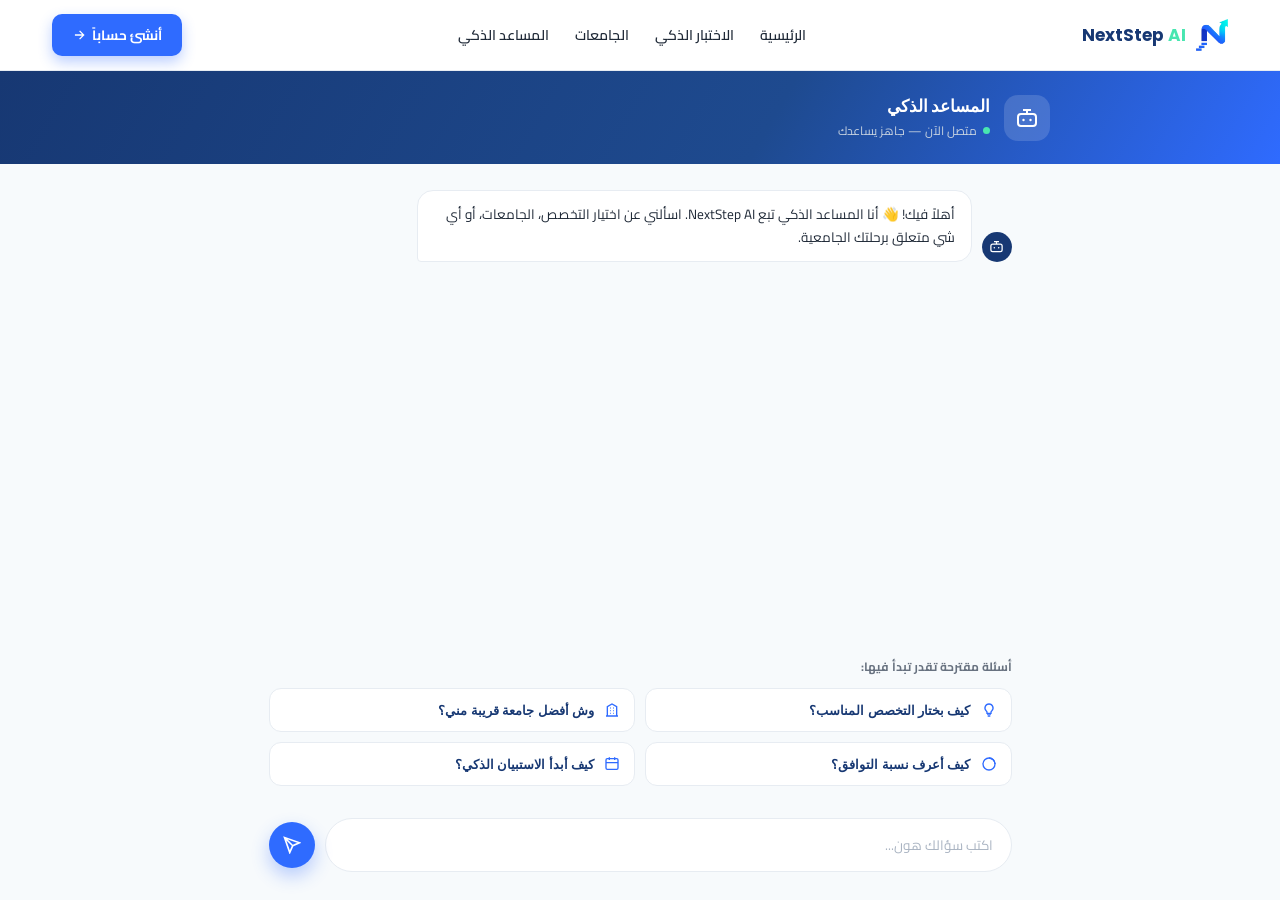
==== fronted/chatbot.html @ e6c1328d "chatbot page" ====
<!DOCTYPE html>
<html lang="ar" dir="rtl">
<head>
<meta charset="UTF-8">
<meta name="viewport" content="width=device-width, initial-scale=1.0">
<title>المساعد الذكي — NextStep AI</title>
<link rel="preconnect" href="https://fonts.googleapis.com">
<link href="https://fonts.googleapis.com/css2?family=Cairo:wght@400;500;600;700;800&family=Poppins:wght@400;500;600;700;800&display=swap" rel="stylesheet">
<link href="../css/app.css" rel="stylesheet">
<link href="../css/chatbot.css" rel="stylesheet">
</head>
<body>

<!-- ======================= HEADER ======================= -->
<header class="site-header">
  <div class="nav-inner">
    <a href="../index.html" class="brand-mark">
      <img src="../assets/logo.png" alt="NextStep AI" class="brand-logo">
      <div class="brand-text">NextStep <span>AI</span></div>
    </a>
    <nav class="main-nav">
      <ul>
        <li><a href="../index.html">الرئيسية</a></li>
        <li><a href="quiz.html">الاختبار الذكي</a></li>
        <li><a href="universities.html">الجامعات</a></li>
        <li><a href="chatbot.html">المساعد الذكي</a></li>
      </ul>
    </nav>
    <div class="nav-actions">
      <a href="student-signup.html" class="btn-nav-primary">
        أنشئ حساباً
        <svg viewBox="0 0 24 24" fill="none" stroke="currentColor" stroke-width="2.2"><path d="M5 12h14M13 5l7 7-7 7"/></svg>
      </a>
    </div>
  </div>
</header>

<!-- ======================= CHAT TOP BAR ======================= -->
<div class="chat-topbar">
  <div class="chat-topbar-inner">
    <div class="chat-bot-avatar">
      <svg viewBox="0 0 24 24" fill="none" stroke="currentColor" stroke-width="2"><rect x="3" y="8" width="18" height="12" rx="3"/><path d="M12 8V4M8 4h8"/><circle cx="8.5" cy="14" r="1.2" fill="currentColor" stroke="none"/><circle cx="15.5" cy="14" r="1.2" fill="currentColor" stroke="none"/></svg>
    </div>
    <div>
      <h1>المساعد الذكي</h1>
      <p><span class="status-dot"></span> متصل الآن — جاهز يساعدك</p>
    </div>
  </div>
</div>

<!-- ======================= CHAT AREA ======================= -->
<div class="chat-wrap">

  <div class="chat-messages" id="chatMessages">
    <div class="msg-row bot">
      <div class="msg-avatar">
        <svg viewBox="0 0 24 24" fill="none" stroke="currentColor" stroke-width="2"><rect x="3" y="8" width="18" height="12" rx="3"/><path d="M12 8V4M8 4h8"/><circle cx="8.5" cy="14" r="1.2" fill="currentColor" stroke="none"/><circle cx="15.5" cy="14" r="1.2" fill="currentColor" stroke="none"/></svg>
      </div>
      <div class="msg-bubble">أهلاً فيك! 👋 أنا المساعد الذكي تبع NextStep AI. اسألني عن اختيار التخصص، الجامعات، أو أي شي متعلق برحلتك الجامعية.</div>
    </div>
  </div>

  <div class="suggestions-wrap" id="suggestionsWrap">
    <div class="suggestions-title">أسئلة مقترحة تقدر تبدأ فيها:</div>
    <div class="suggestions-grid">
      <button class="suggestion-chip" data-q="كيف بختار التخصص المناسب؟">
        <svg viewBox="0 0 24 24" fill="none" stroke="currentColor" stroke-width="2"><path d="M9 18h6M10 21h4M12 3a6 6 0 0 0-4 10.5c.6.5 1 1.3 1 2.1V17h6v-1.4c0-.8.4-1.6 1-2.1A6 6 0 0 0 12 3z"/></svg>
        كيف بختار التخصص المناسب؟
      </button>
      <button class="suggestion-chip" data-q="وش أفضل جامعة قريبة مني؟">
        <svg viewBox="0 0 24 24" fill="none" stroke="currentColor" stroke-width="2"><path d="M3 21h18M5 21V7l7-4 7 4v14M9 9h1M14 9h1M9 13h1M14 13h1M9 17h1M14 17h1"/></svg>
        وش أفضل جامعة قريبة مني؟
      </button>
      <button class="suggestion-chip" data-q="كيف أعرف نسبة توافقي مع تخصص معين؟">
        <svg viewBox="0 0 24 24" fill="none" stroke="currentColor" stroke-width="2"><circle cx="12" cy="12" r="9"/><path d="M12 3a9 9 0 0 1 9 9"/></svg>
        كيف أعرف نسبة التوافق؟
      </button>
      <button class="suggestion-chip" data-q="كيف أبدأ الاستبيان الذكي؟">
        <svg viewBox="0 0 24 24" fill="none" stroke="currentColor" stroke-width="2"><rect x="3" y="4" width="18" height="16" rx="2"/><path d="M8 2v4M16 2v4M3 10h18"/></svg>
        كيف أبدأ الاستبيان الذكي؟
      </button>
    </div>
  </div>

  <div class="chat-input-bar">
    <input type="text" id="chatInput" placeholder="اكتب سؤالك هون...">
    <button class="chat-send-btn" id="sendBtn" type="button">
      <svg viewBox="0 0 24 24" fill="none" stroke="currentColor" stroke-width="2.2"><path d="M22 2L11 13M22 2l-7 20-4-9-9-4 20-7z"/></svg>
    </button>
  </div>

</div>

<script>
const chatMessages = document.getElementById('chatMessages');
const chatInput = document.getElementById('chatInput');
const sendBtn = document.getElementById('sendBtn');
const suggestionsWrap = document.getElementById('suggestionsWrap');

const botIconSvg = `<svg viewBox="0 0 24 24" fill="none" stroke="currentColor" stroke-width="2"><rect x="3" y="8" width="18" height="12" rx="3"/><path d="M12 8V4M8 4h8"/><circle cx="8.5" cy="14" r="1.2" fill="currentColor" stroke="none"/><circle cx="15.5" cy="14" r="1.2" fill="currentColor" stroke="none"/></svg>`;

function addUserMessage(text){
  const row = document.createElement('div');
  row.className = 'msg-row user';
  row.innerHTML = `
    <div class="msg-avatar">أنا</div>
    <div class="msg-bubble"></div>
  `;
  row.querySelector('.msg-bubble').textContent = text;
  chatMessages.appendChild(row);
  scrollToBottom();
}

function addBotMessage(text){
  const row = document.createElement('div');
  row.className = 'msg-row bot';
  row.innerHTML = `
    <div class="msg-avatar">${botIconSvg}</div>
    <div class="msg-bubble"></div>
  `;
  row.querySelector('.msg-bubble').textContent = text;
  chatMessages.appendChild(row);
  scrollToBottom();
}

function showTyping(){
  const row = document.createElement('div');
  row.className = 'msg-row bot';
  row.id = 'typingRow';
  row.innerHTML = `
    <div class="msg-avatar">${botIconSvg}</div>
    <div class="msg-bubble typing-bubble">
      <span class="typing-dot"></span><span class="typing-dot"></span><span class="typing-dot"></span>
    </div>
  `;
  chatMessages.appendChild(row);
  scrollToBottom();
}

function removeTyping(){
  const row = document.getElementById('typingRow');
  if (row) row.remove();
}

function scrollToBottom(){
  chatMessages.scrollTop = chatMessages.scrollHeight;
}

/* ردود مبنية على كلمات مفتاحية بسيطة — لاحقاً هتنستبدل بربط حقيقي مع محرك ذكاء اصطناعي عبر API */
function getBotReply(message){
  const msg = message.toLowerCase();

  if (msg.includes('تخصص')){
    return 'اختيار التخصص بيعتمد على ميولك ومهاراتك ومعدلك. أفضل طريقة إنك تبدئي الاستبيان الذكي عندنا، وبطلعلك أقرب التخصصات المناسبة لشخصيتك بدقة.';
  }
  if (msg.includes('جامع')){
    return 'عندنا دليل شامل لأكثر من 50 جامعة تقدري تفلتري فيه حسب المدينة والقطاع (حكومية/خاصة). زوري صفحة "الجامعات" من القائمة فوق.';
  }
  if (msg.includes('توافق') || msg.includes('نسبة')){
    return 'نسبة التوافق بتحسب من إجاباتك بالاستبيان الذكي (ميولك، مهاراتك، معدلك) مقارنة ببيانات كل تخصص وجامعة. بتلاقيها واضحة بصفحة "النتائج" بعد ما تخلصي الاستبيان.';
  }
  if (msg.includes('استبيان') || msg.includes('اختبار')){
    return 'تقدري تبدئي الاستبيان الذكي مباشرة من الصفحة الرئيسية، زر "ابدأ الاختبار الذكي" — بياخد منك بس كم دقيقة!';
  }
  if (msg.includes('معدل')){
    return 'المعدل من أهم العوامل يلي بتأثر على نسبة توافقك مع التخصصات. تقدري تدخليه بحسابك من صفحة "إنشاء الحساب" أو الملف الشخصي.';
  }
  if (msg.includes('مرحبا') || msg.includes('اهلا') || msg.includes('هاي')){
    return 'أهلاً فيك! كيف أقدر أساعدك اليوم؟ 😊';
  }
  if (msg.includes('شكر')){
    return 'العفو! 🌟 إذا في أي سؤال تاني أنا هون.';
  }

  return 'شكراً لسؤالك! هالميزة (الرد الذكي الكامل) لسا قيد التطوير وبتنربط قريباً بمحرك ذكاء اصطناعي حقيقي. بالوقت الحالي جربي تسألي عن: التخصص، الجامعات، نسبة التوافق، أو الاستبيان الذكي.';
}

function handleSend(){
  const text = chatInput.value.trim();
  if (!text) return;

  suggestionsWrap.style.display = 'none';
  addUserMessage(text);
  chatInput.value = '';
  sendBtn.disabled = true;

  showTyping();
  setTimeout(() => {
    removeTyping();
    addBotMessage(getBotReply(text));
    sendBtn.disabled = false;
  }, 800 + Math.random() * 500);
}

sendBtn.addEventListener('click', handleSend);
chatInput.addEventListener('keydown', (e) => {
  if (e.key === 'Enter') handleSend();
});

document.querySelectorAll('.suggestion-chip').forEach(chip => {
  chip.addEventListener('click', () => {
    chatInput.value = chip.dataset.q;
    handleSend();
  });
});
</script>

</body>
</html>
---- css/app.css ----
/* =====================================================================
   app.css
   المتغيرات والإعدادات المشتركة بين كل صفحات الموقع
   حمّل هاد الملف قبل أي ملف CSS خاص بصفحة (home.css, login.css...)
   ===================================================================== */

:root{
  --navy:#173873;
  --blue:#2F6BFF;
  --cyan:#35D0FF;
--mint: #48E6B0;
  --light:#F7FAFC;
  --gray:#687280;
  --dark:#1F2937;
  --border:#E7ECF2;
}

*{box-sizing:border-box;margin:0;padding:0;}
html, body{height:100%;}
body{
  font-family:'Cairo',sans-serif;
  background:#fff;
  color:var(--dark);
  display:flex;
  flex-direction:column;
  min-height:100vh;
}
a{text-decoration:none;color:inherit;}
ul{list-style:none;}
img{display:block;max-width:100%;}
---- css/chatbot.css ----
/* =====================================================================
   chatbot.css
   خاص بصفحة المساعد الذكي / الشات بوت (chatbot.html)
   يعتمد على المتغيرات المعرّفة بـ app.css — حمّل app.css قبله
   ===================================================================== */

html, body{height:100%;}
body{background:var(--light);}

/* ======================= HEADER (same as site) ======================= */
header.site-header{background:#fff;border-bottom:1px solid var(--border);flex-shrink:0;}
.nav-inner{max-width:1240px;margin:0 auto;padding:14px 32px;display:flex;align-items:center;justify-content:space-between;gap:24px;}
.brand-mark{display:flex;align-items:center;gap:10px;flex-shrink:0;}
.brand-mark .brand-logo{width:32px;height:32px;object-fit:contain;flex-shrink:0;}
.brand-mark .brand-text{font-family:'Poppins',sans-serif;font-weight:700;font-size:17px;color:var(--navy);}
.brand-mark .brand-text span{color:var(--mint);}
nav.main-nav ul{display:flex;gap:26px;font-size:14px;font-weight:600;color:var(--dark);}
nav.main-nav a{transition:color .2s ease;}
nav.main-nav a:hover{color:var(--blue);}
.nav-actions{display:flex;align-items:center;gap:14px;flex-shrink:0;}
.btn-nav-primary{padding:8px 20px;border-radius:10px;background:var(--blue);color:#fff;font-weight:700;font-size:13.5px;display:inline-flex;align-items:center;gap:6px;box-shadow:0 6px 14px rgba(47,107,255,0.32);transition:transform .2s ease;}
.btn-nav-primary svg{width:14px;height:14px;}
.btn-nav-primary:hover{transform:translateY(-2px);}

/* ======================= CHAT TOP BAR ======================= */
.chat-topbar{
  background:linear-gradient(120deg, var(--navy) 0%, #1E4A8F 60%, var(--blue) 100%);
  padding:22px 16px;
}
.chat-topbar-inner{max-width:820px;margin:0 auto;display:flex;align-items:center;gap:14px;}
.chat-bot-avatar{
  width:46px;height:46px;border-radius:14px;
  background:rgba(255,255,255,0.15);
  display:flex;align-items:center;justify-content:center;
  color:#fff;flex-shrink:0;
}
.chat-bot-avatar svg{width:24px;height:24px;}
.chat-topbar h1{font-family:'Poppins',sans-serif;font-weight:800;font-size:17px;color:#fff;}
.chat-topbar p{font-size:12px;color:#C7D2E0;display:flex;align-items:center;gap:6px;}
.status-dot{width:7px;height:7px;border-radius:50%;background:var(--mint);flex-shrink:0;}

/* ======================= CHAT AREA ======================= */
.chat-wrap{max-width:820px;margin:0 auto;padding:0 16px;display:flex;flex-direction:column;min-height:calc(100vh - 170px);}

.chat-messages{
  flex:1;
  overflow-y:auto;
  padding:26px 4px 20px;
  display:flex;
  flex-direction:column;
  gap:16px;
}

.msg-row{display:flex;gap:10px;align-items:flex-end;max-width:80%;}
.msg-row.bot{align-self:flex-start;}
.msg-row.user{align-self:flex-end;flex-direction:row-reverse;}

.msg-avatar{
  width:30px;height:30px;border-radius:50%;
  display:flex;align-items:center;justify-content:center;
  flex-shrink:0;
}
.msg-row.bot .msg-avatar{background:var(--navy);color:#fff;}
.msg-row.bot .msg-avatar svg{width:15px;height:15px;}
.msg-row.user .msg-avatar{background:var(--blue);color:#fff;font-size:11px;font-weight:800;}

.msg-bubble{
  padding:12px 16px;
  border-radius:16px;
  font-size:13.5px;
  line-height:1.7;
}
.msg-row.bot .msg-bubble{
  background:#fff;
  border:1px solid var(--border);
  color:var(--dark);
  border-bottom-left-radius:4px;
}
.msg-row.user .msg-bubble{
  background:var(--blue);
  color:#fff;
  border-bottom-right-radius:4px;
}

/* typing indicator */
.typing-bubble{display:flex;align-items:center;gap:4px;padding:14px 16px;}
.typing-dot{width:6px;height:6px;border-radius:50%;background:var(--gray);animation:typingBounce 1.2s infinite ease-in-out;}
.typing-dot:nth-child(2){animation-delay:.15s;}
.typing-dot:nth-child(3){animation-delay:.3s;}
@keyframes typingBounce{
  0%, 60%, 100%{transform:translateY(0);opacity:.5;}
  30%{transform:translateY(-4px);opacity:1;}
}

/* ---- Quick suggestions ---- */
.suggestions-wrap{padding:6px 4px 18px;}
.suggestions-title{font-size:12px;font-weight:700;color:var(--gray);margin-bottom:10px;}
.suggestions-grid{display:grid;grid-template-columns:1fr 1fr;gap:10px;}
.suggestion-chip{
  display:flex;align-items:center;gap:10px;
  padding:13px 14px;
  border-radius:12px;
  background:#fff;
  border:1px solid var(--border);
  font-size:12.5px;
  font-weight:700;
  color:var(--navy);
  text-align:right;
  cursor:pointer;
  transition:all .2s ease;
}
.suggestion-chip:hover{border-color:var(--blue);background:rgba(47,107,255,0.04);}
.suggestion-chip svg{width:16px;height:16px;color:var(--blue);flex-shrink:0;}

/* ---- Input bar ---- */
.chat-input-bar{
  position:sticky;
  bottom:0;
  background:var(--light);
  padding:14px 4px 22px;
  display:flex;
  gap:10px;
  align-items:center;
}
.chat-input-bar input{
  flex:1;
  padding:13px 18px;
  border-radius:999px;
  border:1.5px solid var(--border);
  background:#fff;
  font-family:'Cairo',sans-serif;
  font-size:13.5px;
  color:var(--dark);
  outline:none;
  transition:border-color .2s ease;
}
.chat-input-bar input:focus{border-color:var(--blue);}
.chat-input-bar input::placeholder{color:#AAB4C2;}
.chat-send-btn{
  width:46px;height:46px;
  border-radius:50%;
  background:var(--blue);
  color:#fff;
  border:none;
  display:flex;align-items:center;justify-content:center;
  flex-shrink:0;
  cursor:pointer;
  box-shadow:0 8px 18px rgba(47,107,255,0.32);
  transition:transform .2s ease;
}
.chat-send-btn svg{width:18px;height:18px;transform:scaleX(-1);}
.chat-send-btn:hover{transform:scale(1.06);}
.chat-send-btn:disabled{opacity:.5;cursor:not-allowed;transform:none;}

@media (max-width:640px){
  nav.main-nav{display:none;}
  .suggestions-grid{grid-template-columns:1fr;}
  .msg-row{max-width:92%;}
}
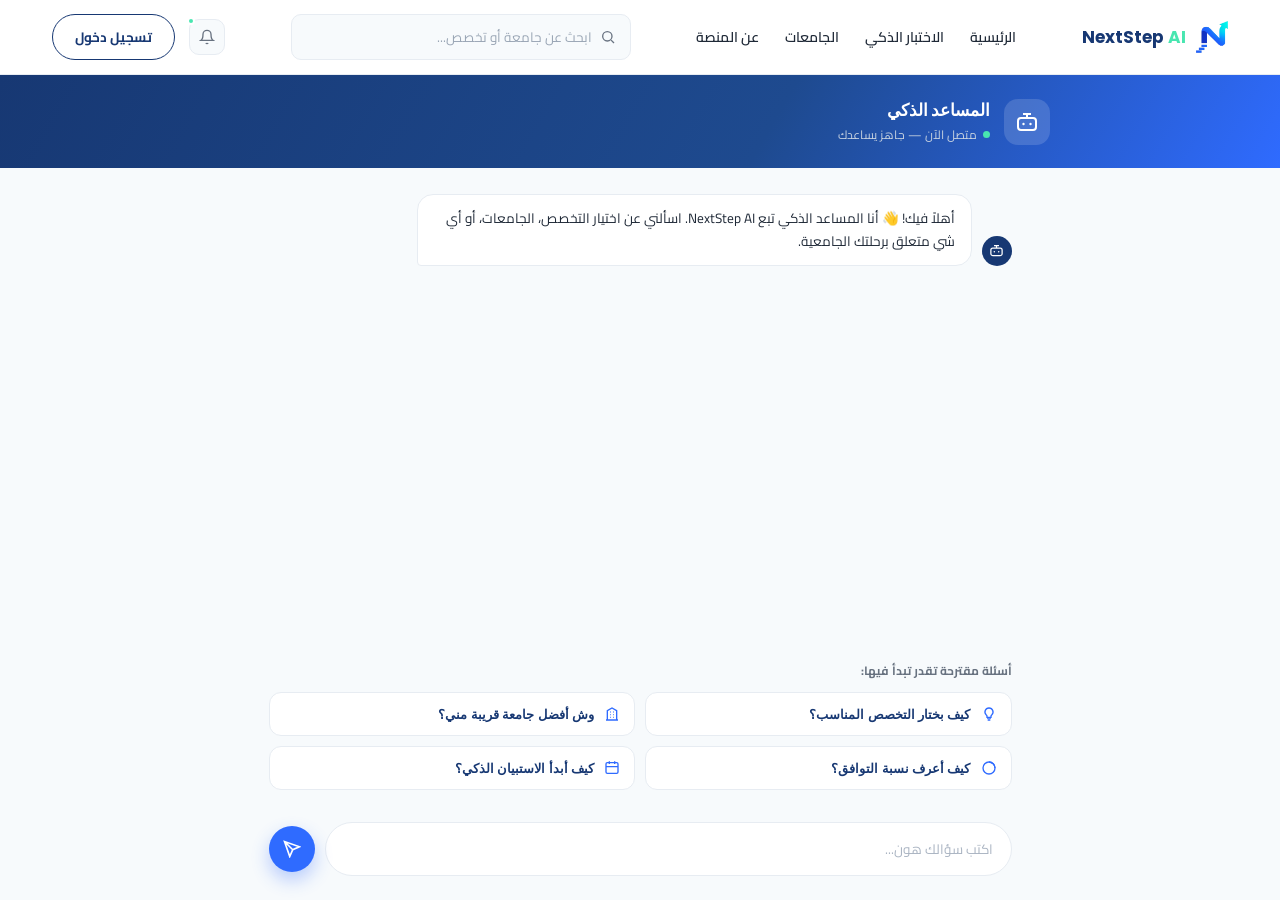
==== commit 9e2e5816: "pages edite" ====
--- a/fronted/chatbot.html
+++ b/fronted/chatbot.html
@@ -7,6 +7,7 @@
 <link rel="preconnect" href="https://fonts.googleapis.com">
 <link href="https://fonts.googleapis.com/css2?family=Cairo:wght@400;500;600;700;800&family=Poppins:wght@400;500;600;700;800&display=swap" rel="stylesheet">
 <link href="../css/app.css" rel="stylesheet">
+<link href="../css/header.css" rel="stylesheet">
 <link href="../css/chatbot.css" rel="stylesheet">
 </head>
 <body>
@@ -18,19 +19,27 @@
       <img src="../assets/logo.png" alt="NextStep AI" class="brand-logo">
       <div class="brand-text">NextStep <span>AI</span></div>
     </a>
+
     <nav class="main-nav">
       <ul>
         <li><a href="../index.html">الرئيسية</a></li>
         <li><a href="quiz.html">الاختبار الذكي</a></li>
         <li><a href="universities.html">الجامعات</a></li>
-        <li><a href="chatbot.html">المساعد الذكي</a></li>
+        <li><a href="#">عن المنصة</a></li>
       </ul>
     </nav>
+
+    <div class="search-box">
+      <svg viewBox="0 0 24 24" fill="none" stroke="currentColor" stroke-width="2"><circle cx="11" cy="11" r="7"/><path d="M21 21l-4.3-4.3"/></svg>
+      <input type="text" placeholder="ابحث عن جامعة أو تخصص...">
+    </div>
+
     <div class="nav-actions">
-      <a href="student-signup.html" class="btn-nav-primary">
-        أنشئ حساباً
-        <svg viewBox="0 0 24 24" fill="none" stroke="currentColor" stroke-width="2.2"><path d="M5 12h14M13 5l7 7-7 7"/></svg>
-      </a>
+      <div class="icon-btn">
+        <svg viewBox="0 0 24 24" fill="none" stroke="currentColor" stroke-width="2"><path d="M18 8a6 6 0 0 0-12 0c0 7-3 9-3 9h18s-3-2-3-9"/><path d="M13.73 21a2 2 0 0 1-3.46 0"/></svg>
+        <span class="dot"></span>
+      </div>
+      <a href="login.html" class="btn-signin">تسجيل دخول</a>
     </div>
   </div>
 </header>
--- a/css/header.css
+++ b/css/header.css
@@ -0,0 +1,96 @@
+/* =====================================================================
+   header.css
+   الهيدر الموحّد لكل صفحات الموقع (نفس هيدر صفحة إنشاء الحساب)
+   يعتمد على المتغيرات المعرّفة بـ app.css — حمّل app.css قبله
+   ===================================================================== */
+
+header.site-header{
+  background:#fff;
+  border-bottom:1px solid var(--border);
+  flex-shrink:0;
+}
+.nav-inner{
+  max-width:1240px;
+  margin:0 auto;
+  padding:14px 32px;
+  display:flex;
+  align-items:center;
+  justify-content:space-between;
+  gap:24px;
+}
+.brand-mark{display:flex;align-items:center;gap:10px;flex-shrink:0;}
+.brand-mark .brand-logo{width:32px;height:32px;object-fit:contain;flex-shrink:0;}
+.brand-mark .brand-text{
+  font-family:'Poppins',sans-serif;
+  font-weight:700;
+  font-size:17px;
+  color:var(--navy);
+}
+.brand-mark .brand-text span{color:var(--mint);}
+
+nav.main-nav ul{
+  display:flex;
+  gap:26px;
+  font-size:14px;
+  font-weight:600;
+  color:var(--dark);
+}
+nav.main-nav a{transition:color .2s ease;}
+nav.main-nav a:hover{color:var(--blue);}
+
+.search-box{
+  flex:1;
+  max-width:340px;
+  display:flex;
+  align-items:center;
+  gap:8px;
+  background:var(--light);
+  border:1px solid var(--border);
+  border-radius:10px;
+  padding:9px 14px;
+}
+.search-box svg{width:16px;height:16px;color:var(--gray);flex-shrink:0;}
+.search-box input{
+  border:none;
+  background:transparent;
+  outline:none;
+  font-family:'Cairo',sans-serif;
+  font-size:13.5px;
+  color:var(--dark);
+  width:100%;
+}
+.search-box input::placeholder{color:#9AA6B5;}
+
+.nav-actions{display:flex;align-items:center;gap:14px;flex-shrink:0;}
+.icon-btn{
+  width:36px;height:36px;
+  border-radius:10px;
+  display:flex;align-items:center;justify-content:center;
+  color:var(--gray);
+  background:var(--light);
+  border:1px solid var(--border);
+  position:relative;
+  transition:border-color .2s ease, color .2s ease;
+}
+.icon-btn svg{width:16px;height:16px;}
+.icon-btn:hover{border-color:var(--blue);color:var(--blue);}
+.icon-btn .dot{
+  position:absolute;top:-3px;left:-3px;
+  width:8px;height:8px;border-radius:50%;
+  background:var(--mint);
+  border:2px solid #fff;
+}
+.btn-signin{
+  padding:9px 22px;
+  border-radius:999px;
+  border:1.5px solid var(--navy);
+  color:var(--navy);
+  font-weight:700;
+  font-size:13.5px;
+  transition:background .2s ease, color .2s ease;
+}
+.btn-signin:hover{background:var(--navy);color:#fff;}
+
+@media (max-width:960px){
+  nav.main-nav, .search-box{display:none;}
+}
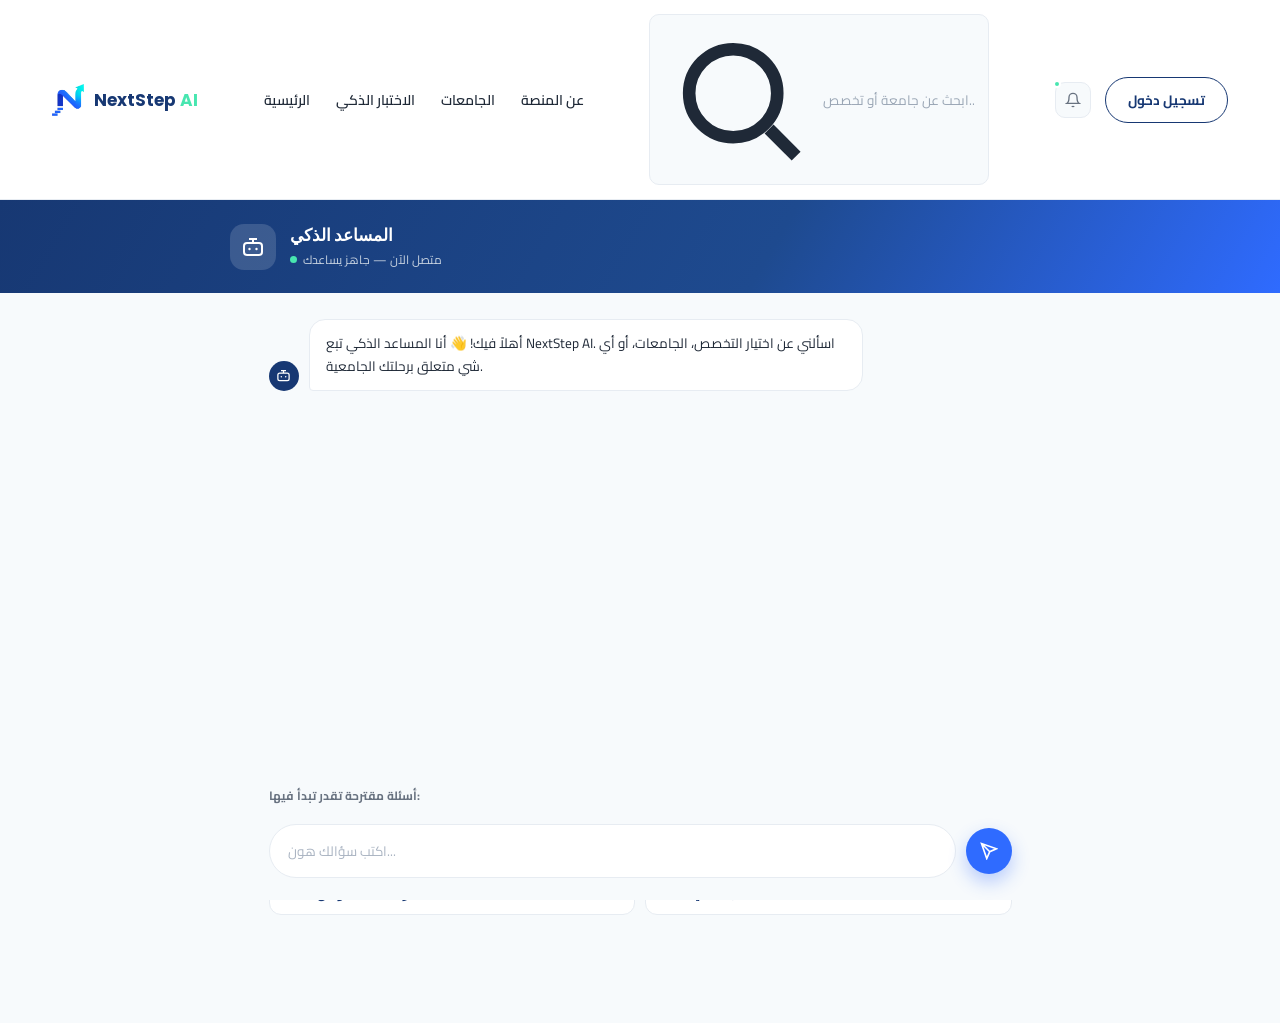
==== commit f18111b2: "color" ====
--- a/fronted/chatbot.html
+++ b/fronted/chatbot.html
@@ -1,5 +1,5 @@
 <!DOCTYPE html>
-<html lang="ar" dir="rtl">
+<html lang="ar" dir="ltr">
 <head>
 <meta charset="UTF-8">
 <meta name="viewport" content="width=device-width, initial-scale=1.0">
--- a/css/app.css
+++ b/css/app.css
@@ -8,11 +8,13 @@
   --navy:#173873;
   --blue:#2F6BFF;
   --cyan:#35D0FF;
+
 --mint: #48E6B0;
   --light:#F7FAFC;
   --gray:#687280;
   --dark:#1F2937;
   --border:#E7ECF2;
+
 }
 
 *{box-sizing:border-box;margin:0;padding:0;}
@@ -28,3 +30,22 @@
 a{text-decoration:none;color:inherit;}
 ul{list-style:none;}
 img{display:block;max-width:100%;}
+
+/* ======================= Compatibility tier utilities =======================
+   نظام ألوان دلالي موحّد لنسب التوافق بكل الموقع:
+   عالي (80%+) = مينت | جيد (60-79%) = أزرق | متوسط (40-59%) = برتقالي | منخفض (<40%) = أحمر
+   ================================================================================ */
+.tier-high{color:var(--mint) !important;}
+.tier-good{color:var(--blue) !important;}
+.tier-medium{color:var(--orange) !important;}
+.tier-low{color:var(--red) !important;}
+
+.tier-high-bg{background:var(--mint) !important;}
+.tier-good-bg{background:var(--blue) !important;}
+.tier-medium-bg{background:var(--orange) !important;}
+.tier-low-bg{background:var(--red) !important;}
+
+.tier-high-border{border-color:var(--mint) !important;}
+.tier-good-border{border-color:var(--blue) !important;}
+.tier-medium-border{border-color:var(--orange) !important;}
+.tier-low-border{border-color:var(--red) !important;}
--- a/css/header.css
+++ b/css/header.css
@@ -49,6 +49,13 @@
   border-radius:10px;
   padding:9px 14px;
 }
+.search-box:hover{
+   box-shadow: 0 0 0 1px rgba(47, 107, 255, 0.15);
+  transition: color 0.25s ease;
+  transition: border-color .2s ease, color .2s ease;
+}
+}
+
 .search-box svg{width:16px;height:16px;color:var(--gray);flex-shrink:0;}
 .search-box input{
   border:none;
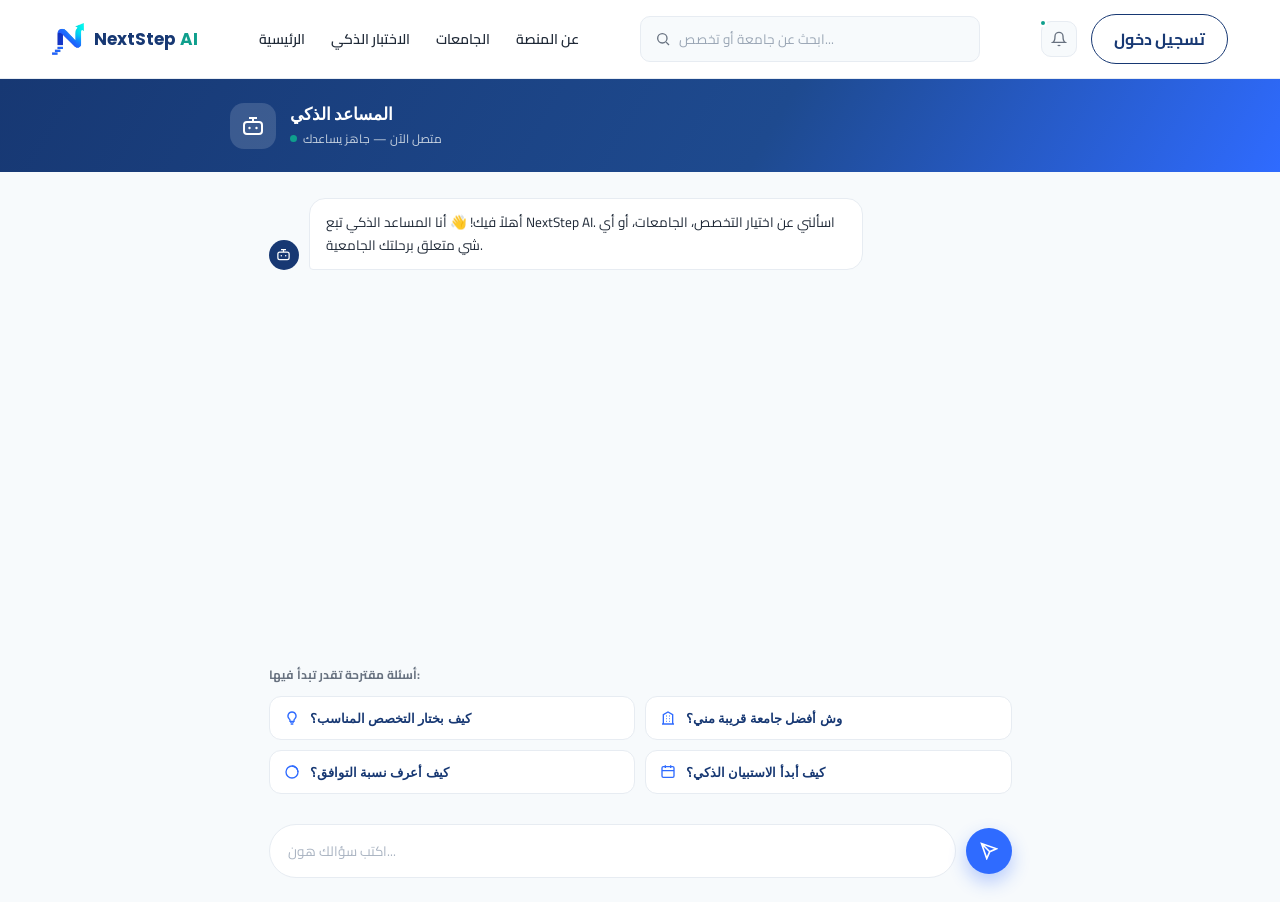
==== commit d68edad5: "css" ====
--- a/fronted/chatbot.html
+++ b/fronted/chatbot.html
@@ -213,6 +213,5 @@
   });
 });
 </script>
-
 </body>
 </html>
--- a/css/app.css
+++ b/css/app.css
@@ -9,7 +9,7 @@
   --blue:#2F6BFF;
   --cyan:#35D0FF;
 
---mint: #48E6B0;
+--mint: #0F9F8D;
   --light:#F7FAFC;
   --gray:#687280;
   --dark:#1F2937;
--- a/css/header.css
+++ b/css/header.css
@@ -54,7 +54,7 @@
   transition: color 0.25s ease;
   transition: border-color .2s ease, color .2s ease;
 }
-}
+
 
 .search-box svg{width:16px;height:16px;color:var(--gray);flex-shrink:0;}
 .search-box input{
@@ -93,7 +93,7 @@
   border:1.5px solid var(--navy);
   color:var(--navy);
   font-weight:700;
-  font-size:13.5px;
+  font-size:16px;
   transition:background .2s ease, color .2s ease;
 }
 .btn-signin:hover{background:var(--navy);color:#fff;}
